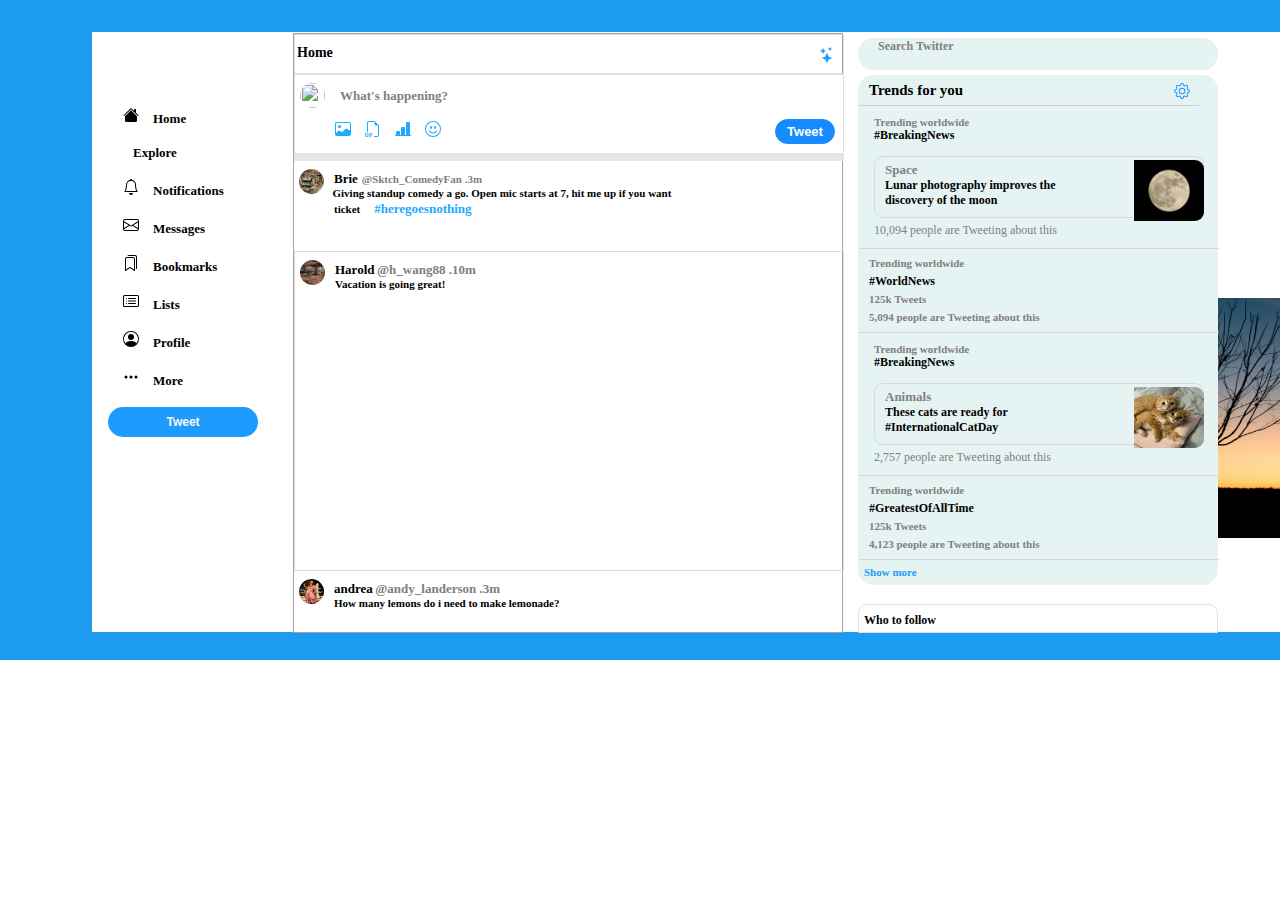
==== index.html @ c2765a68 "onGod" ====
<html lang="en">
<head>
    <meta charset="UTF-8">
    <meta http-equiv="X-UA-Compatible" content="IE=edge">
    <meta name="viewport" content="width=device-width, initial-scale=1.0">
    <title>twitter2</title>
    <link rel="stylesheet" href="style.css">
    <link rel="stylesheet" href="https://cdnjs.cloudflare.com/ajax/libs/font-awesome/6.3.0/css/all.min.css" integrity="sha512-SzlrxWUlpfuzQ+pcUCosxcglQRNAq/DZjVsC0lE40xsADsfeQoEypE+enwcOiGjk/bSuGGKHEyjSoQ1zVisanQ==" crossorigin="anonymous" referrerpolicy="no-referrer" />
</head>
<body>


  <form id="body">

    <main class="flex">


      <div class="first">
  
        <div class="icon">
  
          <i class="fa-brands fa-twitter" style="color: rgb(29, 155, 240); font-size: 22px;"></i> <br> <br> <br>
          <svg xmlns="http://www.w3.org/2000/svg" width="16" height="16" fill="currentColor" class="bi bi-house-fill" viewBox="0 0 16 16">
              <path d="M8.707 1.5a1 1 0 0 0-1.414 0L.646 8.146a.5.5 0 0 0 .708.708L8 2.207l6.646 6.647a.5.5 0 0 0 .708-.708L13 5.793V2.5a.5.5 0 0 0-.5-.5h-1a.5.5 0 0 0-.5.5v1.293L8.707 1.5Z"/>
              <path d="m8 3.293 6 6V13.5a1.5 1.5 0 0 1-1.5 1.5h-9A1.5 1.5 0 0 1 2 13.5V9.293l6-6Z"/>
          </svg>  <span>Home</span> <br> <br> 
          <i class="fa-solid fa-hashtag"></i> <span>Explore</span> <br> <br> 
          <svg xmlns="http://www.w3.org/2000/svg" width="16" height="16" fill="currentColor" class="bi bi-bell" viewBox="0 0 16 16">
              <path d="M8 16a2 2 0 0 0 2-2H6a2 2 0 0 0 2 2zM8 1.918l-.797.161A4.002 4.002 0 0 0 4 6c0 .628-.134 2.197-.459 3.742-.16.767-.376 1.566-.663 2.258h10.244c-.287-.692-.502-1.49-.663-2.258C12.134 8.197 12 6.628 12 6a4.002 4.002 0 0 0-3.203-3.92L8 1.917zM14.22 12c.223.447.481.801.78 1H1c.299-.199.557-.553.78-1C2.68 10.2 3 6.88 3 6c0-2.42 1.72-4.44 4.005-4.901a1 1 0 1 1 1.99 0A5.002 5.002 0 0 1 13 6c0 .88.32 4.2 1.22 6z"/>
          </svg> <span>Notifications</span> <br> <br> 
          <svg xmlns="http://www.w3.org/2000/svg" width="16" height="16" fill="currentColor" class="bi bi-envelope" viewBox="0 0 16 16">
              <path d="M0 4a2 2 0 0 1 2-2h12a2 2 0 0 1 2 2v8a2 2 0 0 1-2 2H2a2 2 0 0 1-2-2V4Zm2-1a1 1 0 0 0-1 1v.217l7 4.2 7-4.2V4a1 1 0 0 0-1-1H2Zm13 2.383-4.708 2.825L15 11.105V5.383Zm-.034 6.876-5.64-3.471L8 9.583l-1.326-.795-5.64 3.47A1 1 0 0 0 2 13h12a1 1 0 0 0 .966-.741ZM1 11.105l4.708-2.897L1 5.383v5.722Z"/>
          </svg> <span>Messages</span> <br> <br> 
          <svg xmlns="http://www.w3.org/2000/svg" width="16" height="16" fill="currentColor" class="bi bi-bookmarks" viewBox="0 0 16 16">
              <path d="M2 4a2 2 0 0 1 2-2h6a2 2 0 0 1 2 2v11.5a.5.5 0 0 1-.777.416L7 13.101l-4.223 2.815A.5.5 0 0 1 2 15.5V4zm2-1a1 1 0 0 0-1 1v10.566l3.723-2.482a.5.5 0 0 1 .554 0L11 14.566V4a1 1 0 0 0-1-1H4z"/>
              <path d="M4.268 1H12a1 1 0 0 1 1 1v11.768l.223.148A.5.5 0 0 0 14 13.5V2a2 2 0 0 0-2-2H6a2 2 0 0 0-1.732 1z"/>
          </svg> <span>Bookmarks</span> <br> <br> 
          <svg xmlns="http://www.w3.org/2000/svg" width="16" height="16" fill="currentColor" class="bi bi-card-list" viewBox="0 0 16 16">
              <path d="M14.5 3a.5.5 0 0 1 .5.5v9a.5.5 0 0 1-.5.5h-13a.5.5 0 0 1-.5-.5v-9a.5.5 0 0 1 .5-.5h13zm-13-1A1.5 1.5 0 0 0 0 3.5v9A1.5 1.5 0 0 0 1.5 14h13a1.5 1.5 0 0 0 1.5-1.5v-9A1.5 1.5 0 0 0 14.5 2h-13z"/>
              <path d="M5 8a.5.5 0 0 1 .5-.5h7a.5.5 0 0 1 0 1h-7A.5.5 0 0 1 5 8zm0-2.5a.5.5 0 0 1 .5-.5h7a.5.5 0 0 1 0 1h-7a.5.5 0 0 1-.5-.5zm0 5a.5.5 0 0 1 .5-.5h7a.5.5 0 0 1 0 1h-7a.5.5 0 0 1-.5-.5zm-1-5a.5.5 0 1 1-1 0 .5.5 0 0 1 1 0zM4 8a.5.5 0 1 1-1 0 .5.5 0 0 1 1 0zm0 2.5a.5.5 0 1 1-1 0 .5.5 0 0 1 1 0z"/>
            </svg> <span>Lists</span> <br> <br>
            <svg xmlns="http://www.w3.org/2000/svg" width="16" height="16" fill="currentColor" class="bi bi-person-circle" viewBox="0 0 16 16">
              <path d="M11 6a3 3 0 1 1-6 0 3 3 0 0 1 6 0z"/>
              <path fill-rule="evenodd" d="M0 8a8 8 0 1 1 16 0A8 8 0 0 1 0 8zm8-7a7 7 0 0 0-5.468 11.37C3.242 11.226 4.805 10 8 10s4.757 1.225 5.468 2.37A7 7 0 0 0 8 1z"/>
            </svg> <span>Profile</span><br> <br> 
            <svg xmlns="http://www.w3.org/2000/svg" width="16" height="16" fill="currentColor" class="bi bi-three-dots" viewBox="0 0 16 16">
              <path d="M3 9.5a1.5 1.5 0 1 1 0-3 1.5 1.5 0 0 1 0 3zm5 0a1.5 1.5 0 1 1 0-3 1.5 1.5 0 0 1 0 3zm5 0a1.5 1.5 0 1 1 0-3 1.5 1.5 0 0 1 0 3z"/>
            </svg> <span>More</span> <br><br> 

            <button class="tweet">Tweet</button>

        </div>

      </div>


      <!-- second container starts here -->
       
      <div class="second">
        <h3 class="a">Home</h3>

        <svg xmlns="http://www.w3.org/2000/svg" width="16" height="16" fill="currentColor" class="bi bi-stars" viewBox="0 0 16 16" style="color: rgb(29, 155, 255); margin-left: 525px; margin-top: -27px">
          <path d="M7.657 6.247c.11-.33.576-.33.686 0l.645 1.937a2.89 2.89 0 0 0 1.829 1.828l1.936.645c.33.11.33.576 0 .686l-1.937.645a2.89 2.89 0 0 0-1.828 1.829l-.645 1.936a.361.361 0 0 1-.686 0l-.645-1.937a2.89 2.89 0 0 0-1.828-1.828l-1.937-.645a.361.361 0 0 1 0-.686l1.937-.645a2.89 2.89 0 0 0 1.828-1.828l.645-1.937zM3.794 1.148a.217.217 0 0 1 .412 0l.387 1.162c.173.518.579.924 1.097 1.097l1.162.387a.217.217 0 0 1 0 .412l-1.162.387A1.734 1.734 0 0 0 4.593 5.69l-.387 1.162a.217.217 0 0 1-.412 0L3.407 5.69A1.734 1.734 0 0 0 2.31 4.593l-1.162-.387a.217.217 0 0 1 0-.412l1.162-.387A1.734 1.734 0 0 0 3.407 2.31l.387-1.162zM10.863.099a.145.145 0 0 1 .274 0l.258.774c.115.346.386.617.732.732l.774.258a.145.145 0 0 1 0 .274l-.774.258a1.156 1.156 0 0 0-.732.732l-.258.774a.145.145 0 0 1-.274 0l-.258-.774a1.156 1.156 0 0 0-.732-.732L9.1 2.137a.145.145 0 0 1 0-.274l.774-.258c.346-.115.617-.386.732-.732L10.863.1z"/>
        </svg>

        
       <div class="b">

        <img src="dp.jpg" alt="">

        <h3 class="c">What's happening?</h3>

        <button class="d">Tweet</button>

        
        <div class="e">

          <svg xmlns="http://www.w3.org/2000/svg" width="16" height="16" fill="currentColor" class="bi bi-image" viewBox="0 0 16 16">
            <path d="M6.002 5.5a1.5 1.5 0 1 1-3 0 1.5 1.5 0 0 1 3 0z"/>
            <path d="M2.002 1a2 2 0 0 0-2 2v10a2 2 0 0 0 2 2h12a2 2 0 0 0 2-2V3a2 2 0 0 0-2-2h-12zm12 1a1 1 0 0 1 1 1v6.5l-3.777-1.947a.5.5 0 0 0-.577.093l-3.71 3.71-2.66-1.772a.5.5 0 0 0-.63.062L1.002 12V3a1 1 0 0 1 1-1h12z"/>
          </svg>
  
          <svg xmlns="http://www.w3.org/2000/svg" width="16" height="16" fill="currentColor" class="bi bi-filetype-gif" viewBox="0 0 16 16" style="margin-left: 10px;">
            <path fill-rule="evenodd" d="M14 4.5V14a2 2 0 0 1-2 2H9v-1h3a1 1 0 0 0 1-1V4.5h-2A1.5 1.5 0 0 1 9.5 3V1H4a1 1 0 0 0-1 1v9H2V2a2 2 0 0 1 2-2h5.5L14 4.5ZM3.278 13.124a1.403 1.403 0 0 0-.14-.492 1.317 1.317 0 0 0-.314-.407 1.447 1.447 0 0 0-.48-.275 1.88 1.88 0 0 0-.636-.1c-.361 0-.67.076-.926.229a1.48 1.48 0 0 0-.583.632 2.136 2.136 0 0 0-.199.95v.506c0 .272.035.52.105.745.07.224.177.417.32.58.142.162.32.288.533.377.215.088.466.132.753.132.268 0 .5-.037.697-.111a1.29 1.29 0 0 0 .788-.77c.065-.174.097-.358.097-.551v-.797H1.717v.589h.823v.255c0 .132-.03.254-.09.363a.67.67 0 0 1-.273.264.967.967 0 0 1-.457.096.87.87 0 0 1-.519-.146.881.881 0 0 1-.305-.413 1.785 1.785 0 0 1-.096-.615v-.499c0-.365.078-.648.234-.85.158-.2.38-.301.665-.301a.96.96 0 0 1 .3.044c.09.03.17.071.236.126a.689.689 0 0 1 .17.19.797.797 0 0 1 .097.25h.776Zm1.353 2.801v-3.999H3.84v4h.79Zm1.493-1.59v1.59h-.791v-3.999H7.88v.653H6.124v1.117h1.605v.638H6.124Z"/>
          </svg>
  
          <svg xmlns="http://www.w3.org/2000/svg" width="16" height="16" fill="currentColor" class="bi bi-bar-chart-line-fill" viewBox="0 0 16 16" style="margin-left: 10px;">
            <path d="M11 2a1 1 0 0 1 1-1h2a1 1 0 0 1 1 1v12h.5a.5.5 0 0 1 0 1H.5a.5.5 0 0 1 0-1H1v-3a1 1 0 0 1 1-1h2a1 1 0 0 1 1 1v3h1V7a1 1 0 0 1 1-1h2a1 1 0 0 1 1 1v7h1V2z"/>
          </svg>
  
          <svg xmlns="http://www.w3.org/2000/svg" width="16" height="16" fill="currentColor" class="bi bi-emoji-smile" viewBox="0 0 16 16" style="margin-left: 10px;">
            <path d="M8 15A7 7 0 1 1 8 1a7 7 0 0 1 0 14zm0 1A8 8 0 1 0 8 0a8 8 0 0 0 0 16z"/>
            <path d="M4.285 9.567a.5.5 0 0 1 .683.183A3.498 3.498 0 0 0 8 11.5a3.498 3.498 0 0 0 3.032-1.75.5.5 0 1 1 .866.5A4.498 4.498 0 0 1 8 12.5a4.498 4.498 0 0 1-3.898-2.25.5.5 0 0 1 .183-.683zM7 6.5C7 7.328 6.552 8 6 8s-1-.672-1-1.5S5.448 5 6 5s1 .672 1 1.5zm4 0c0 .828-.448 1.5-1 1.5s-1-.672-1-1.5S9.448 5 10 5s1 .672 1 1.5z"/>
          </svg>

        </div>

        
       </div>

       <div class="f"></div>

       <div class="g">
        <img src="brie.jpg" alt="">
        <div class="h">
          <sp class="i">Brie</sp>
          <sp class="j">@Sktch_ComedyFan  .3m</sp> <br>
          <span class="l">Giving standup comedy a go. Open mic starts at 7, hit me up if you want <br>ticket</span>
          <span class="k">#heregoesnothing</span> <br> 

          <i class="fa-regular fa-comment" style="color: grey; font-size: 12px;"></i>

          <i class="fa-solid fa-retweet" style="color: grey; margin-left: 90px;font-size: 14px;"></i>

          <i class="fa-sharp fa-regular fa-heart" style="color: grey; margin-left: 90px; font-size: 12px;"></i>

          <i class="fa-solid fa-arrow-up-from-bracket" style="color: grey; margin-left: 90px; font-size: 12px;"></i>
  
          <i class="fa-solid fa-angle-down" style="margin-top: -72px; margin-left: 492px; font-size: 13px; color: grey;"></i>

        </div>

       </div>
          
     <div class="m">

      <img src="harold.jpeg" alt="">
     <div class="n">
      <span style="font-weight: 900px;">Harold</span>
      <span style="color: rgb(129, 126, 126); font-weight: 10px; margin-left: -1.5px;">@h_wang88  .10m</span> <br>
      <span style="font-size: 11px;">Vacation is going great!</span>
     </div>

     <i class="fa-solid fa-angle-down" style="margin-top: -34px; margin-left: 530px; font-size: 13px; color: grey;"></i>

     <img src="sun.jpg" alt="" class="o"> <br>



      <i class="fa-regular fa-comment" style="margin-top: 10px; color: grey; font-size: 12px; margin-left: 45px;"></i> 

     <i class="fa-solid fa-retweet" style="color: grey; font-size: 12px; margin-left: 95px;"></i>

     <i class="fa-sharp fa-regular fa-heart" style="color: grey; font-size: 12px; margin-left: 95;"></i>

     <i class="fa-solid fa-arrow-up-from-bracket" style="color: grey; font-size: 12px; margin-left: 95px;"></i>

     </div>


   <img src="andrea.jpeg" alt="">

   <div class="n">
    <span style="font-weight: 900px;">andrea</span>
    <span style="color: rgb(129, 126, 126); font-weight: 10px; margin-left: -1.5px;">@andy_landerson  .3m</span> <br>
    <span style="font-size: 11px;">How many lemons do i need to make lemonade?</span>
   </div>

  </div>

     
     <!-- third container starts  -->
<div class="third">

  <div class="z">
  <i class="fa-solid fa-magnifying-glass" style="color: grey; font-size: 12px; margin-left: 9px; margin-top: 9px;"></i>
    <span style="color: grey; font-size: 12px;">Search Twitter</span>
  </div>


  <div class="y">

   <div class="x"> 

    <span id="z">Trends for you</span>
    
    <svg xmlns="http://www.w3.org/2000/svg" width="16" height="16" fill="currentColor" class="bi bi-gear" viewBox="0 0 16 16" style="color: rgb(29, 155, 255); margin-top: -16px; font-size: 7px; margin-left: 315px;
    ">
    <path d="M8 4.754a3.246 3.246 0 1 0 0 6.492 3.246 3.246 0 0 0 0-6.492zM5.754 8a2.246 2.246 0 1 1 4.492 0 2.246 2.246 0 0 1-4.492 0z"/>
    <path d="M9.796 1.343c-.527-1.79-3.065-1.79-3.592 0l-.094.319a.873.873 0 0 1-1.255.52l-.292-.16c-1.64-.892-3.433.902-2.54 2.541l.159.292a.873.873 0 0 1-.52 1.255l-.319.094c-1.79.527-1.79 3.065 0 3.592l.319.094a.873.873 0 0 1 .52 1.255l-.16.292c-.892 1.64.901 3.434 2.541 2.54l.292-.159a.873.873 0 0 1 1.255.52l.094.319c.527 1.79 3.065 1.79 3.592 0l.094-.319a.873.873 0 0 1 1.255-.52l.292.16c1.64.893 3.434-.902 2.54-2.541l-.159-.292a.873.873 0 0 1 .52-1.255l.319-.094c1.79-.527 1.79-3.065 0-3.592l-.319-.094a.873.873 0 0 1-.52-1.255l.16-.292c.893-1.64-.902-3.433-2.541-2.54l-.292.159a.873.873 0 0 1-1.255-.52l-.094-.319zm-2.633.283c.246-.835 1.428-.835 1.674 0l.094.319a1.873 1.873 0 0 0 2.693 1.115l.291-.16c.764-.415 1.6.42 1.184 1.185l-.159.292a1.873 1.873 0 0 0 1.116 2.692l.318.094c.835.246.835 1.428 0 1.674l-.319.094a1.873 1.873 0 0 0-1.115 2.693l.16.291c.415.764-.42 1.6-1.185 1.184l-.291-.159a1.873 1.873 0 0 0-2.693 1.116l-.094.318c-.246.835-1.428.835-1.674 0l-.094-.319a1.873 1.873 0 0 0-2.692-1.115l-.292.16c-.764.415-1.6-.42-1.184-1.185l.159-.291A1.873 1.873 0 0 0 1.945 8.93l-.319-.094c-.835-.246-.835-1.428 0-1.674l.319-.094A1.873 1.873 0 0 0 3.06 4.377l-.16-.292c-.415-.764.42-1.6 1.185-1.184l.292.159a1.873 1.873 0 0 0 2.692-1.115l.094-.319z"/>
    </svg>
   </div>

   <div class="v">
    <span style="color: grey; font-size: 11px; font-family: Georgia, 'Times New Roman', Times, serif;">Trending worldwide</span> <br> 
   <span style="font-size: 12px; font-family: Georgia, 'Times New Roman', Times, serif;">#BreakingNews</span>

   </div>
   <div class="w">
     <span style="font-size: 13px; color: grey; padding-top: 20px;"">Space</span> <br>
     <span style="font-size: 12px;">Lunar photography improves the</span> <br>
     <span style="font-size: 12px;">discovery of the moon</span><br>
     <img src="lunar.jpeg" alt="" id="img">

   </div>

   <div class="u">
    10,094 people are Tweeting about this
   </div>

   <div class="p">
    <span style="color: grey; font-size: 11px; font-family: Georgia, 'Times New Roman', Times, serif;">Trending worldwide</span> <br>
    <span style="font-size: 12px; font-weight: bolder; font-family: Georgia, 'Times New Roman', Times, serif;">#WorldNews</span> <br>
    <span style="color: grey; font-size: 11px; font-family: Georgia, 'Times New Roman', Times, serif;">125k Tweets</span> <br>
    <span style="color: grey; font-size: 11px; font-family: Georgia, 'Times New Roman', Times, serif;">5,094 people are Tweeting about this</span> <br>
   </div>

   <div class="v">
    <span style="color: grey; font-size: 11px; font-family: Georgia, 'Times New Roman', Times, serif;">Trending worldwide</span> <br> 
   <span style="font-size: 12px; font-family: Georgia, 'Times New Roman', Times, serif;">#BreakingNews</span>

   </div>

   <div class="w">
    <span style="font-size: 13px; color: grey; padding-top: 20px;">Animals</span> <br>
    <span style="font-size: 12px;">These cats are ready for</span> <br>
    <span style="font-size: 12px;">#InternationalCatDay</span><br>
    <img src="cat.jpeg" alt="" id="img">

  </div>

  <div class="u">
    2,757 people are Tweeting about this
   </div>

   <div class="p">
    <span style="color: grey; font-size: 11px; font-family: Georgia, 'Times New Roman', Times, serif;">Trending worldwide</span> <br>
    <span style="font-size: 12px; font-weight: bolder; font-family: Georgia, 'Times New Roman', Times, serif;">#GreatestOfAllTime</span> <br>
    <span style="color: grey; font-size: 11px; font-family: Georgia, 'Times New Roman', Times, serif;">125k Tweets</span> <br>
    <span style="color: grey; font-size: 11px; font-family: Georgia, 'Times New Roman', Times, serif;">4,123 people are Tweeting about this</span> <br>
   </div>

   <div style="color: rgb(29, 155, 245); font-size: 11px; padding-top: 6px; margin-left: 5px; font-weight: bold;">Show more</div>

  </div>

  <div class="q">Who to follow</div>

      </div>
 
 
  </main>

  </form>
    
</body>
</html>
---- style.css ----
*{
    margin: 0;
    padding: 0;
    box-sizing: border-box;

}

body {
    height: 100vh;
    width: 100vw;
    font-size: 16px;
}

#body {
    height: 660px;
    width: 1410px;
    background-color: rgb(29, 155, 240);
    border: 2px solid rgb(29, 155, 240);
}

.flex {
    width: 1200px;
    height: 600px;
    border: 1px solid rgb(254, 253, 253);
    display: flex;
    margin-top: 30px;
    margin-left: 90px;
    margin-right: 50px;
    background-color: rgb(255, 255, 255);
}


.first {
    /* border: 2px solid red; */
    width: 200px;
    height: 600px;
    /* margin-left: 50px; */
    
}

span {
    margin-left: 10px;
    font-weight: bolder;
    font-size: 13px;
    
}

.icon {
    margin-top: 20px; 
    margin-left: 30px;
}


.tweet {
    width: 150px;
    height: 30px;
    background-color: rgb(29, 155, 255);
    color: rgb(252, 245, 245);
    border: 2px solid rgb(29, 155, 255);
    border-radius: 22px;
    font-weight: bold;
    font-size: 12px;
    margin-left: -15px;
}



/* styling for second container starts */

.second {
    border: 0.7px solid rgb(164, 163, 163);
    width: 550px;
    height: 600px;  
}


.a {
    width: 550px;
    height: 40px;
    border: 0.2px solid rgb(222, 221, 221);
    font-weight: 900;
    font-size: 14px;
    font-family: Georgia, 'Times New Roman', Times, serif;
    padding-top: 10px;
    padding-left: 2px;
}


.b {
    width: 550px;
    height: 80px;
    background-color: rgb(255, 255, 255); 
    border: 0.9px solid rgb(225, 223, 223);
}

img {
    width: 25px;
    height: 25px;
    border-radius: 50%;
    margin-top: 8px;
    margin-left: 5px;
}

.c {
    color: grey;
    font-size: 13px;
    margin-left: 45px;
    margin-top: -20px;
}

.d {
   width: 60px;
   height: 25px;
   margin-top: 15px;
   margin-left: 480px;
   background-color: rgb(20, 140, 255); 
   border: 1px solid rgb(29, 140, 255);
   border-radius: 20px;
   color: white;
   font-weight: bold;
   font-size: 13px;
}

.e {
    color: rgb(29, 170, 255);
    margin-left: 40px;
    margin-top: -23px;
    /* font-size: 10px; */
}

.f {
    width: 550px;
    height: 7px;
    background-color: rgb(231, 230, 230);
}

.g {
    width: 550px;
    height: 90px;
    /* border: 0.2px solid rgb(212, 208, 208); */
}

.h { 
     margin-left: 40px; 
     margin-top: -25px; 
 } 


.i {
    font-size: 13px;
    font-weight: bolder;
}

.j {
    font-size: 12px;
    color: grey;
    font-weight: bold;
    font-size: 11px;
    
}

.k {
    color: rgb(29, 170, 255);
}

.l {
    margin-left: -1.5px;
    font-size: 11px;
}

.m {
    width: 550px;
    height: 320px;
    border: 0.5px solid rgb(221, 220, 221);
    /* background-color: aqua; */
}

.n {
    margin-left: 30px;
    margin-top: -25px;
}

.o {
    width: 480px;
    height: 240px;
    border-radius: 5px;
    margin-left: 40px;
}


/* styling for third starts */
.third {
    /* border: 2px solid rgb(31, 173, 90);  */
    width: 400px;
    height: 600px;  
}

.z {
    width: 360px;
    height: 32px;
    background-color: rgb(230, 243, 243);
    border: 0.5px solid rgb(233, 241, 241);
    border-radius: 15px;
    margin-top: 5px;
    margin-left: 15px;
}

.y {
    width: 360px;
    height: 510px;
    background-color: rgb(230, 243, 243);
    border: 0.5px solid rgb(233, 241, 241);
    border-radius: 15px;
    margin-top: 5px;
    margin-left: 15px;
}

.x {
    width: 340px;
    height: 30px;
    border-bottom: 0.2px solid rgb(209, 205, 205);
    padding-top: 6px;


}

#z {
    font-size: 15px;
    font-weight: bolder;
    font-family: Georgia, 'Times New Roman', Times, serif;
    padding: 40px 0px 0px 0px ;
}


.w {
    width: 330px;
    height: 62px;
    border: 0.5px solid rgb(218, 216, 216);
    border-radius: 9px;
    margin: 10px 0px 0px 15px;
    padding: 5px 0px 0px 0px;
    
}

.v {
    width: 300px;
    height: 30px;
    /* border: 0.5px solid grey; */
    border-radius: 9px;
    margin: 10px 0px 0px 05px; 
    
}

#img {
    height: 61px;
    width: 70px;
    border-radius: 0px;
    margin: -48px 0px 0px 258.5px;
    border-top-right-radius: 9px;
    border-bottom-right-radius: 9px;

}

.u {
    width: 300px;
    height: 20px;
    margin-top: 5px;
    margin-left: 15px;
    font-size: 12px;
    color: grey;
    font-family: Georgia, 'Times New Roman', Times, serif;
}

.p {
    width: 360px;
    height: 85px;
    border-top: 0.5px solid rgb(217, 215, 215);
    border-bottom: 0.5px solid rgb(216, 214, 214);
    line-height: 18px;
    margin-top: 5px;
    padding-top: 5px;
}

.q {
    width: 360px;
    height: 29px;
    border: 0.5px solid rgb(227, 225, 225);
    margin: 18.5px 0px 0px 15px;
    border-top-right-radius: 9px;
    border-top-left-radius: 9px;
    font-family: Georgia, 'Times New Roman', Times, serif;
    font-weight: bolder;
    font-size: 12px;
    padding: 8px 0px 0px 5px;
    background-color: rgb(230, 243, 243s);
}


































































































h1 {
    text-shadow: 2px 2px 2px red;
}
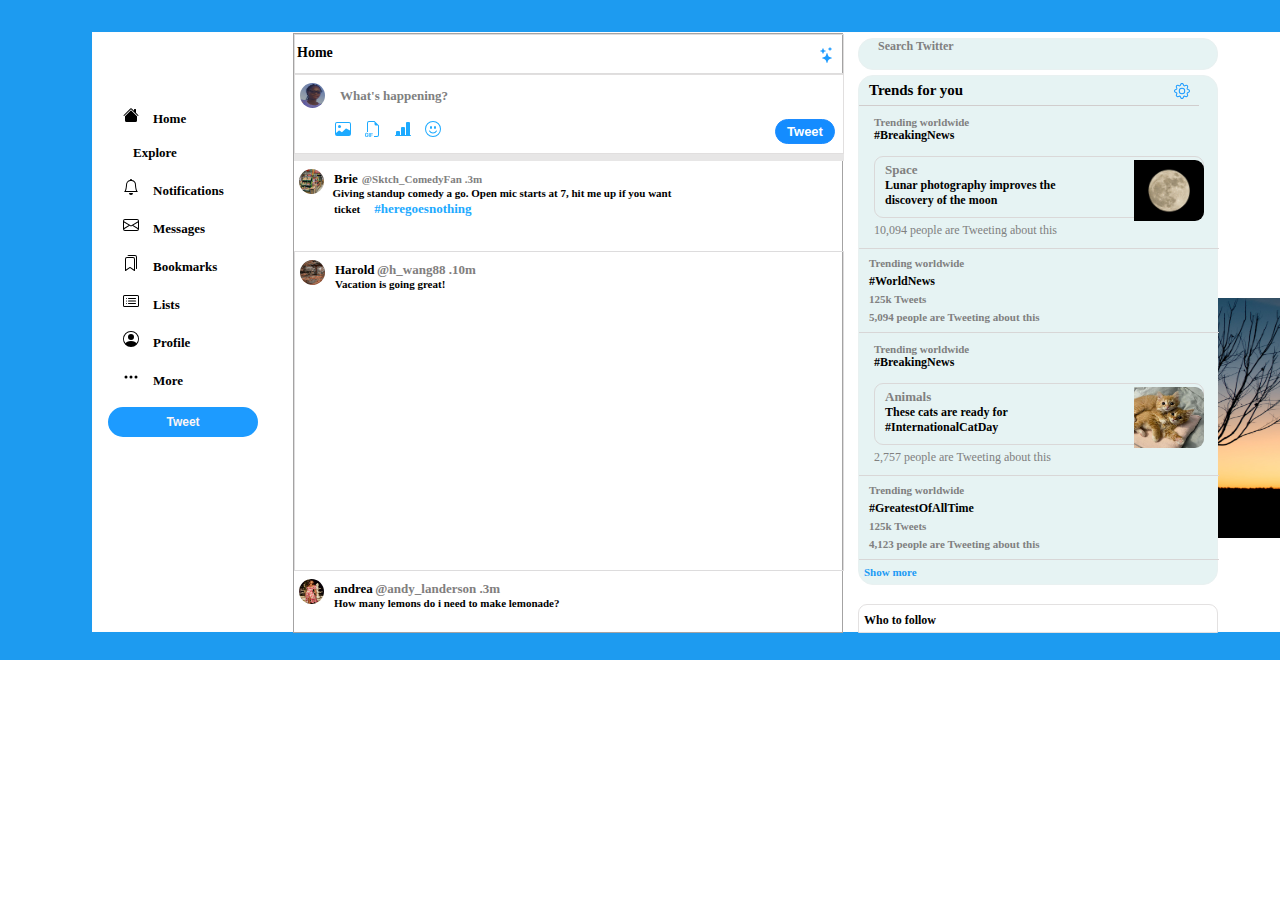
==== commit d162d1d9: "good" ====
--- a/index.html
+++ b/index.html
@@ -66,7 +66,7 @@
         
        <div class="b">
 
-        <img src="dp.jpg" alt="">
+        <img src="hi.jpeg" alt="">
 
         <h3 class="c">What's happening?</h3>
 
